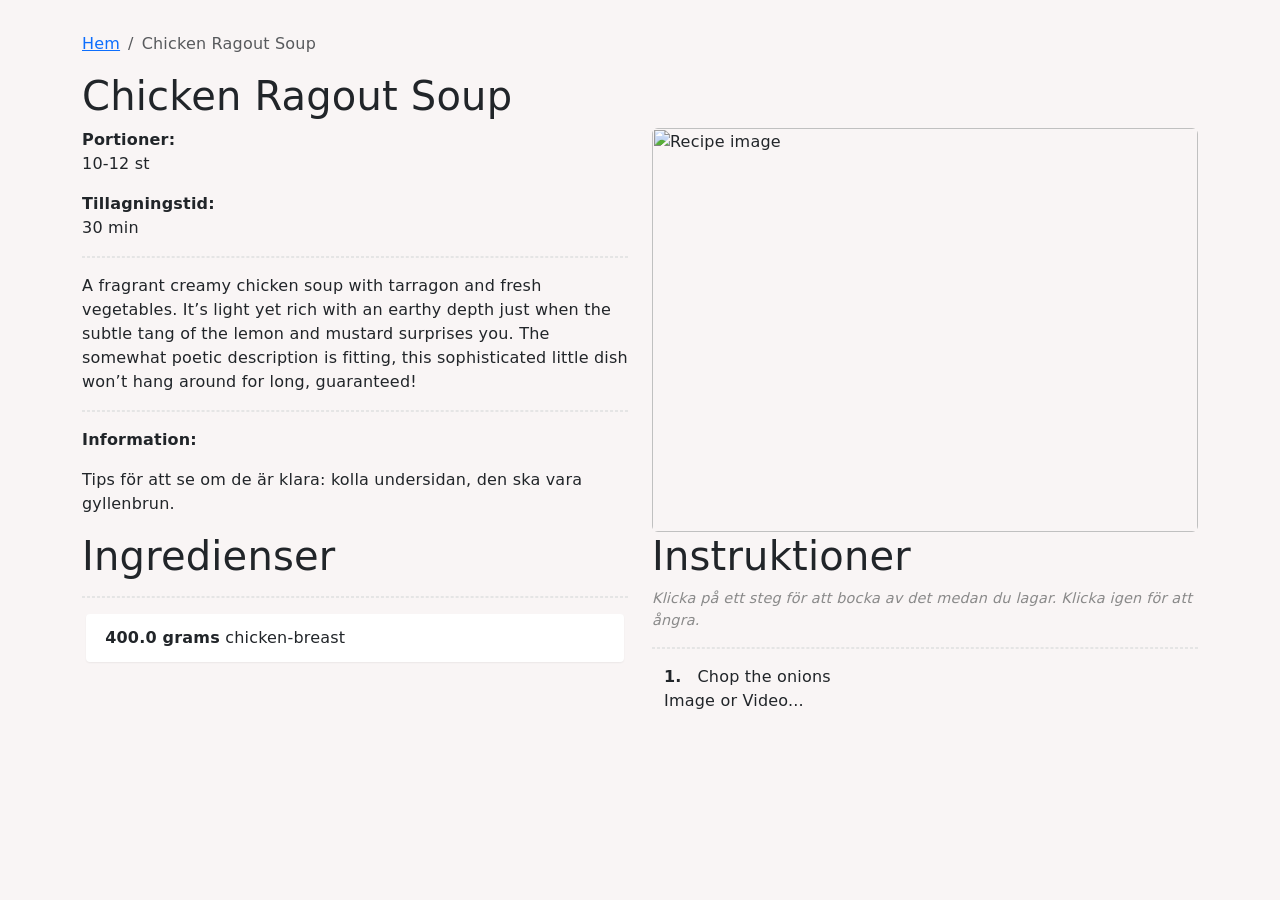
==== renderer/src/main/resources/recipe.html @ fabfb036 "Add cooking mode: check off steps and keep screen awake On a recipe page each instruction step is no" ====
<html lang="en">
<head>
    <meta charset="utf-8">
    <meta name="viewport" content="width=device-width, initial-scale=1">
    <link href="https://cdn.jsdelivr.net/npm/bootstrap@5.0.1/dist/css/bootstrap.min.css" rel="stylesheet">
    <link href="style.css" rel="stylesheet">
    <title th:text="${data.recipe.metadata.name}">Sample recipe</title>
</head>
<body>
    <div class="content">
        <div class="container">
            <div class="row">
                <div class="col">
                    <nav>
                        <ol class="breadcrumb">
                            <li class="breadcrumb-item">
                                <a href="index.html">Hem</a>
                            </li>
                            <li class="breadcrumb-item active" th:text="${data.recipe.metadata.name}">
                                Chicken Ragout Soup
                            </li>
                        </ol>
                    </nav>
                </div>
            </div>
            <div class="row">
                <div class="col">
                    <nav>
                        <div>
                            <h1 th:text="${data.recipe.metadata.name}">
                                Chicken Ragout Soup
                            </h1>
                        </div>
                    </nav>
                </div>
            </div>
            <div class="row">
                <div class="col">
                    <div th:if="${data.recipe.metadata.getServings()}">
                        <b>Portioner:</b> <p th:text="${data.recipe.metadata.getServings()}">10-12 st</p>
                    </div>
                    <div th:if="${data.recipe.metadata.getEstimatedPrepTime()}">
                        <b>Tillagningstid:</b> <p th:text="${data.recipe.metadata.getEstimatedPrepTime()}">30 min</p>
                    </div>
                    <div class="description-divider"></div>
                    <p th:text="${data.recipe.metadata.description}">
                        A fragrant creamy chicken soup with tarragon and fresh vegetables. It’s light yet rich with an earthy depth just when the subtle tang of the lemon and mustard surprises you. The somewhat poetic description is fitting, this sophisticated little dish won’t hang around for long, guaranteed!
                    </p>
                    <div th:if="${data.recipe.metadata.notes}">
                        <div class="description-divider"></div>
                        <p><b>Information:</b></p>
                        <p th:text="${data.recipe.metadata.notes}">
                            Tips för att se om de är klara: kolla undersidan, den ska vara gyllenbrun.
                        </p>
                    </div>
                </div>
                <div class="col">
                    <img class="recipe-header-img rounded mx-auto d-block" alt="Recipe image" th:src="@{${data.getPresentationImage()}}" src="https://i.imgur.com/8WGBArE.png">
                </div>
            </div>
            <div class="row">
                <div class="col">
                    <div>
                        <h1>Ingredienser</h1>
                        <div class="description-divider"></div>
                    </div>
                    <div>
                        <ul class="ingredients">
                            <li class="ingredient" th:each="ingredient : ${data.recipe.ingredients}">
                                <span class="quantity" th:text="${data.getIngredientListAmountAndUnit(ingredient)}">400.0 grams</span>
                                <span th:text="${ingredient.description}">chicken-breast</span>
                            </li>
                        </ul>
                    </div>
                </div>
                <div class="col">
                    <div>
                        <h1>Instruktioner</h1>
                        <p class="step-hint">Klicka på ett steg för att bocka av det medan du lagar. Klicka igen för att ångra.</p>
                        <div class="description-divider"></div>
                    </div>
                    <div class="actions" th:attr="data-recipe=${data.recipe.metadata.name}">
                        <div th:each="action : ${data.recipe.actions}" th:class="${data.getActionClass(action)}">
                            <div class="container">
                                <div class="row">
                                    <div class="col-11 instruction" th:if="${data.isNumberedAction(action)}">
                                        <b><span th:text="${data.nextActionCount()}">1.</span></b>&nbsp;&nbsp;&nbsp;<span th:utext="${data.getActionDescription(action)}">Chop the onions</span>
                                    </div>
                                    <div class="col-11" th:unless="${data.isNumberedAction(action)}">
                                        <span th:utext="${data.getActionDescription(action)}">Image or Video...</span>
                                    </div>
                                </div>
                            </div>
                        </div>
                    </div>
                </div>
            </div>
        </div>
    </div>
    <script th:inline="none">
        // Mark instruction steps as completed while cooking (persisted per recipe).
        (function () {
            var actionsEl = document.querySelector('.actions');
            if (!actionsEl) return;

            var recipeKey = 'recipe-progress:' + (actionsEl.getAttribute('data-recipe') || document.title);
            var steps = Array.prototype.slice.call(actionsEl.querySelectorAll('.action'));

            var completed;
            try {
                completed = JSON.parse(localStorage.getItem(recipeKey)) || [];
            } catch (e) {
                completed = [];
            }
            if (!Array.isArray(completed)) completed = [];

            function save() {
                try {
                    localStorage.setItem(recipeKey, JSON.stringify(completed));
                } catch (e) { /* storage unavailable, ignore */ }
            }

            function toggle(step, index) {
                var pos = completed.indexOf(index);
                if (pos === -1) {
                    step.classList.add('completed');
                    completed.push(index);
                } else {
                    step.classList.remove('completed');
                    completed.splice(pos, 1);
                }
                save();
            }

            steps.forEach(function (step, index) {
                if (completed.indexOf(index) !== -1) {
                    step.classList.add('completed');
                }
                step.setAttribute('role', 'button');
                step.setAttribute('tabindex', '0');
                step.addEventListener('click', function () {
                    toggle(step, index);
                });
                step.addEventListener('keydown', function (e) {
                    if (e.key === 'Enter' || e.key === ' ') {
                        e.preventDefault();
                        toggle(step, index);
                    }
                });
            });
        })();

        // Keep the screen awake while a recipe is open (best-effort).
        (function () {
            if (!('wakeLock' in navigator)) return;

            var wakeLock = null;

            function requestWakeLock() {
                navigator.wakeLock.request('screen').then(function (lock) {
                    wakeLock = lock;
                    wakeLock.addEventListener('release', function () {
                        wakeLock = null;
                    });
                }).catch(function () { /* denied or not allowed, ignore */ });
            }

            requestWakeLock();

            // The lock is released when the tab is hidden; re-acquire on return.
            document.addEventListener('visibilitychange', function () {
                if (wakeLock === null && document.visibilityState === 'visible') {
                    requestWakeLock();
                }
            });
        })();
    </script>
</body>
</html>
---- renderer/src/main/resources/style.css ----
body {
    background-color: #f9f5f5;
    letter-spacing: .0125rem;
}

.recipe-header-img {
    width: 100%;
}

.card {
    margin-bottom: 0.5em;
}

.card h1 {
    margin: 0.5em;
}

.content {
    margin: 2em;
}

.description-divider {
    border: 1px dashed #e5e5e5;
    margin-bottom: 1em;
    margin-top: 1em;
}

.recipe-image-small {
    width: 10em;
    margin-top: 1em;
    margin-bottom: 1em;
}

.action-image-small {
    width: 2em;
    margin-top: 1em;
    margin-bottom: 1em;
}

.ingredients {
    padding-left: 0;
}
.ingredient {
    background-clip: border-box;
    background-color: white;
    border-radius: 0.25rem;
    list-style: none;
    margin: 0.25em;
    padding: 0.75em;
    padding-left: 1.2em;
    box-shadow: 0 0.0625rem 0.125rem 0 rgb(0 0 0 / 6%);
}

.ingredient .quantity {
    font-weight: 600;
}

.instruction .quantity {
    font-weight: 600;
}

.instruction .temperature {
    font-weight: 600;
}

.instruction .time {
    font-weight: 600;
}

.instruction .ingredientName {
    font-weight: 600;
}

.actions {

}

.action {
    background-clip: border-box;
    background-color: white;
    border-radius: 0.25rem;
    list-style: none;
    margin: 0.25em 0.25em 1em;
    padding: 0.75em 0.75em 0.75em 1.2em;
    box-shadow: 0 0.0625rem 0.125rem 0 rgb(0 0 0 / 6%);
    font-size: 1.1em;
}

.empty_action {
    background-clip: border-box;
    border-radius: 0.25rem;
    list-style: none;
    margin: 0.25em 0.25em 1em;
    padding: 0.75em 0.75em 0.75em 1.2em;
    font-size: 1.1em;
}

.oven {
    background-color: #E9DFD2;
}

.step-hint {
    color: #8a8a8a;
    font-size: 0.9em;
    font-style: italic;
    margin-bottom: 0;
}

/* Instruction steps are clickable to mark them done while cooking. */
.action {
    cursor: pointer;
    user-select: none;
    transition: opacity 0.15s ease, background-color 0.15s ease;
}

.action:hover {
    background-color: #f3efef;
}

.action.completed {
    opacity: 0.4;
    text-decoration: line-through;
}

.action.completed:hover {
    opacity: 0.65;
}

@media (max-width: 640px) {
    .col {
        flex: none;
    }
}
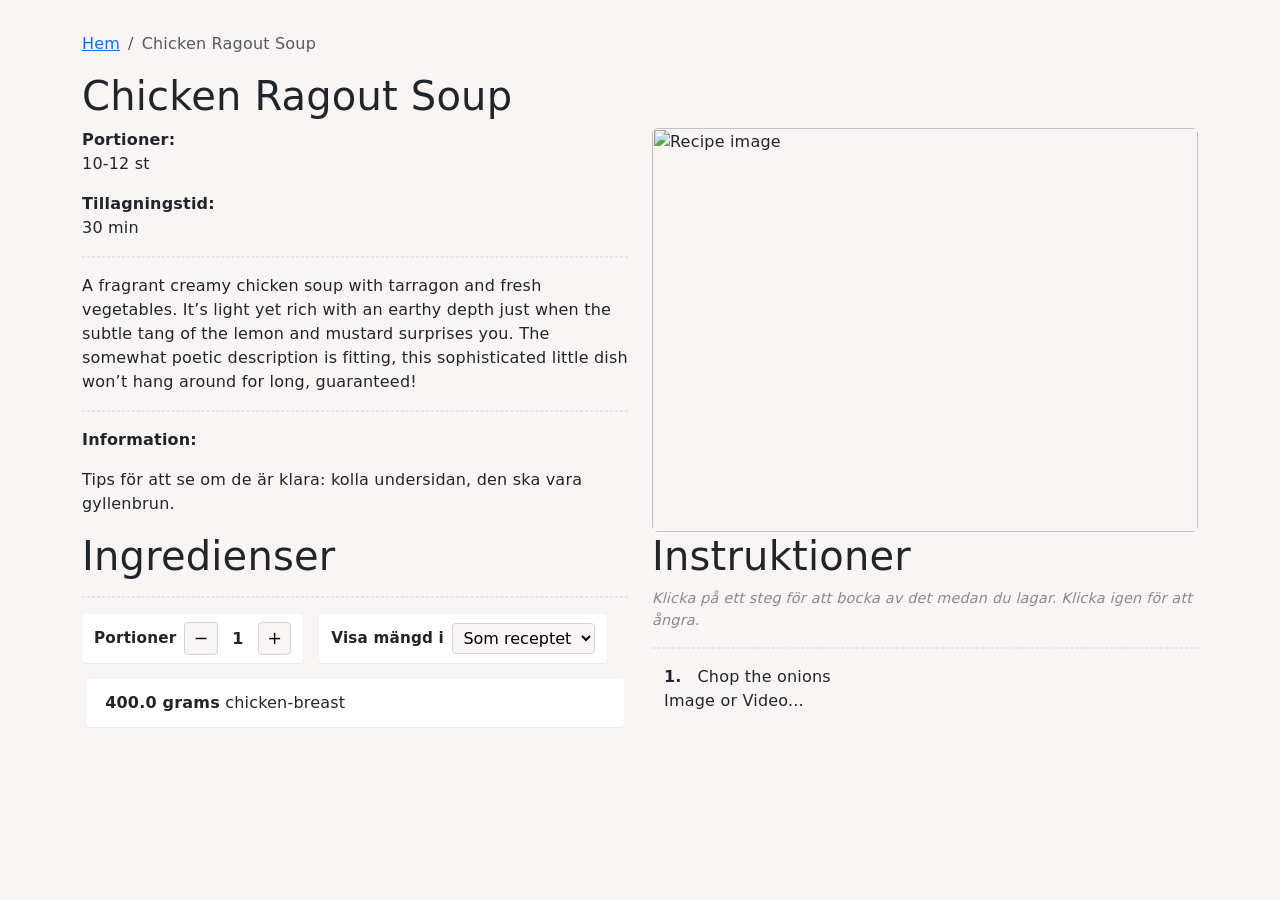
==== commit f605c6ba: "Add portion scaling and unit conversion to recipe pages Two client-side controls above the ingredien" ====
--- a/renderer/src/main/resources/recipe.html
+++ b/renderer/src/main/resources/recipe.html
@@ -64,9 +64,27 @@
                         <h1>Ingredienser</h1>
                         <div class="description-divider"></div>
                     </div>
+                    <div class="recipe-controls">
+                        <div class="control portions-control" th:if="${data.recipe.metadata.getServings()}"
+                             th:attr="data-servings=${data.recipe.metadata.getServings()}">
+                            <span class="control-label">Portioner</span>
+                            <button type="button" class="stepper-btn" data-step="-1" aria-label="Färre portioner">−</button>
+                            <span class="portions-value">1</span>
+                            <button type="button" class="stepper-btn" data-step="1" aria-label="Fler portioner">+</button>
+                        </div>
+                        <div class="control unit-control">
+                            <label class="control-label" for="unitSelect">Visa mängd i</label>
+                            <select id="unitSelect">
+                                <option value="original">Som receptet</option>
+                                <option value="gram">Gram (våg)</option>
+                                <option value="ml">Milliliter</option>
+                            </select>
+                        </div>
+                    </div>
                     <div>
                         <ul class="ingredients">
-                            <li class="ingredient" th:each="ingredient : ${data.recipe.ingredients}">
+                            <li class="ingredient" th:each="ingredient : ${data.recipe.ingredients}"
+                                th:attr="data-qty=${ingredient.quantity},data-unit=${ingredient.unit},data-desc=${ingredient.description}">
                                 <span class="quantity" th:text="${data.getIngredientListAmountAndUnit(ingredient)}">400.0 grams</span>
                                 <span th:text="${ingredient.description}">chicken-breast</span>
                             </li>
@@ -174,6 +192,150 @@
                 }
             });
         })();
+
+        // Scale portions and convert ingredient amounts between units (client-side).
+        (function () {
+            var list = document.querySelector('ul.ingredients');
+            if (!list) return;
+            var items = Array.prototype.slice.call(list.querySelectorAll('.ingredient'));
+            if (!items.length) return;
+
+            // Unit metadata mirroring the server-side Swedish translator.
+            // ml: volume per 1 unit; g: grams per 1 unit; one/many: singular/plural name.
+            var UNITS = {
+                TABLESPOON:  { ml: 15,   one: 'matsked',     many: 'matskedar' },
+                TEASPOON:    { ml: 5,    one: 'tesked',      many: 'teskedar' },
+                LITRE:       { ml: 1000, one: 'liter',       many: 'liter' },
+                MILLILITRE:  { ml: 1,    one: 'milliliter',  many: 'milliliter' },
+                DECILITRE:   { ml: 100,  one: 'deciliter',   many: 'deciliter' },
+                CENTILITRE:  { ml: 10,   one: 'centiliter',  many: 'centiliter' },
+                CUPS:        { ml: 250,  one: 'kopp',        many: 'koppar' },
+                PINCH:       { ml: 0.3,  one: 'kryddmått',   many: 'kryddmått' },
+                GRAM:        { g: 1,     one: 'gram',        many: 'gram' },
+                KILOGRAM:    { g: 1000,  one: 'kilogram',    many: 'kilogram' },
+                QUANTITY:    { one: 'st',     many: 'st' },
+                PIECE:       { one: 'bit',    many: 'bitar' },
+                CLOVE:       { one: 'klyfta', many: 'klyftor' },
+                CAN:         { one: 'burk',   many: 'burkar' },
+                JAR:         { one: 'burk',   many: 'burkar' },
+                PACKET:      { one: 'paket',  many: 'paket' },
+                DASH:        { one: 'nypa',   many: 'droppar' },
+                BOTTLE:      { one: 'flaska', many: 'flaskor' }
+            };
+
+            // Approximate weight of common (baking) ingredients, grams per decilitre.
+            var DENSITY = {
+                'florsocker': 60, 'strösocker': 85, 'farinsocker': 85, 'vaniljsocker': 85, 'socker': 85,
+                'vetemjöl': 60, 'rågmjöl': 55, 'dinkelmjöl': 55, 'mandelmjöl': 45, 'potatismjöl': 80,
+                'maizena': 60, 'mjöl': 60, 'havregryn': 35, 'kokosflingor': 35, 'kokos': 35,
+                'ströbröd': 45, 'kakao': 40, 'bakpulver': 90, 'salt': 120,
+                'smör': 90, 'margarin': 90, 'olja': 92, 'grädde': 100, 'mjölk': 103, 'filmjölk': 103,
+                'vatten': 100, 'vinäger': 100, 'honung': 140, 'sirap': 140, 'russin': 65, 'mandel': 60
+            };
+            // Longest keys first so "strösocker" wins over "socker".
+            var DENSITY_KEYS = Object.keys(DENSITY).sort(function (a, b) { return b.length - a.length; });
+
+            function densityFor(desc) {
+                var d = (desc || '').toLowerCase();
+                var found = null;
+                DENSITY_KEYS.some(function (k) {
+                    if (d.indexOf(k) !== -1) { found = DENSITY[k]; return true; }
+                    return false;
+                });
+                return found;
+            }
+
+            function fmt(n) {
+                var r = Math.round(n * 100) / 100;
+                if (r === 0) return '0';
+                if (Math.round(r) === r) return String(Math.round(r));
+                if (Math.round(r * 10) / 10 === r) return String(Math.round(r * 10) / 10);
+                return r.toFixed(2);
+            }
+
+            function name(unitKey, amount) {
+                var u = UNITS[unitKey];
+                if (!u) return '';
+                return (amount >= 2) ? u.many : u.one;
+            }
+
+            // Returns the display string for one ingredient given scale factor and target mode.
+            function render(qty, unitKey, desc, scale, mode) {
+                var amount = qty * scale;
+                var u = UNITS[unitKey] || {};
+
+                if (mode === 'gram') {
+                    if (u.g != null) return fmt(amount * u.g) + ' gram';
+                    if (u.ml != null) {
+                        var dens = densityFor(desc);
+                        if (dens != null) return fmt(amount * u.ml / 100 * dens) + ' gram';
+                    }
+                } else if (mode === 'ml') {
+                    if (u.ml != null) return fmt(amount * u.ml) + ' milliliter';
+                    if (u.g != null) {
+                        var dens2 = densityFor(desc);
+                        if (dens2 != null) return fmt(amount * u.g / dens2 * 100) + ' milliliter';
+                    }
+                }
+
+                // 'original', or a conversion that isn't possible for this ingredient.
+                if (amount === 0) return name(unitKey, amount);
+                return fmt(amount) + ' ' + name(unitKey, amount);
+            }
+
+            function apply() {
+                items.forEach(function (li) {
+                    var qty = parseFloat(li.getAttribute('data-qty'));
+                    var unitKey = li.getAttribute('data-unit');
+                    var desc = li.getAttribute('data-desc');
+                    var span = li.querySelector('.quantity');
+                    if (!span || isNaN(qty)) return;
+
+                    var text = render(qty, unitKey, desc, state.scale, state.mode);
+                    span.textContent = text;
+
+                    // Flag amounts that could not be converted to the chosen unit.
+                    var wanted = (state.mode !== 'original');
+                    var converted = wanted && (text.indexOf(state.mode === 'gram' ? 'gram' : 'milliliter') !== -1);
+                    li.classList.toggle('not-converted', wanted && !converted);
+                });
+            }
+
+            var state = { scale: 1, mode: 'original' };
+
+            // Portion stepper.
+            var portionsCtl = document.querySelector('.portions-control');
+            var baseServings = 1;
+            if (portionsCtl) {
+                var raw = portionsCtl.getAttribute('data-servings') || '';
+                var m = raw.match(/[0-9]+([.,][0-9]+)?/);
+                if (m) baseServings = parseFloat(m[0].replace(',', '.')) || 1;
+                var current = baseServings;
+                var valueEl = portionsCtl.querySelector('.portions-value');
+                valueEl.textContent = fmt(current);
+
+                portionsCtl.querySelectorAll('.stepper-btn').forEach(function (btn) {
+                    btn.addEventListener('click', function () {
+                        var delta = parseInt(btn.getAttribute('data-step'), 10);
+                        current = Math.max(1, current + delta);
+                        valueEl.textContent = fmt(current);
+                        state.scale = current / baseServings;
+                        apply();
+                    });
+                });
+            }
+
+            // Unit selector.
+            var unitSelect = document.getElementById('unitSelect');
+            if (unitSelect) {
+                unitSelect.addEventListener('change', function () {
+                    state.mode = unitSelect.value;
+                    apply();
+                });
+            }
+
+            apply();
+        })();
     </script>
 </body>
 </html>
--- a/renderer/src/main/resources/style.css
+++ b/renderer/src/main/resources/style.css
@@ -126,6 +126,63 @@
     opacity: 0.65;
 }
 
+/* Portion + unit controls above the ingredient list. */
+.recipe-controls {
+    display: flex;
+    flex-wrap: wrap;
+    gap: 1em;
+    margin-bottom: 1em;
+}
+
+.recipe-controls .control {
+    display: flex;
+    align-items: center;
+    gap: 0.5em;
+    background-color: white;
+    border-radius: 0.25rem;
+    padding: 0.5em 0.75em;
+    box-shadow: 0 0.0625rem 0.125rem 0 rgb(0 0 0 / 6%);
+}
+
+.recipe-controls .control-label {
+    font-weight: 600;
+    font-size: 0.95em;
+}
+
+.stepper-btn {
+    border: 1px solid #d9d2d2;
+    background-color: #f9f5f5;
+    border-radius: 0.25rem;
+    width: 1.9em;
+    height: 1.9em;
+    line-height: 1;
+    font-size: 1.1em;
+    cursor: pointer;
+}
+
+.stepper-btn:hover {
+    background-color: #efe7e7;
+}
+
+.portions-value {
+    min-width: 1.5em;
+    text-align: center;
+    font-weight: 600;
+}
+
+.unit-control select {
+    border: 1px solid #d9d2d2;
+    border-radius: 0.25rem;
+    padding: 0.25em 0.4em;
+    background-color: #f9f5f5;
+    cursor: pointer;
+}
+
+/* Ingredient whose amount can't be expressed in the chosen unit. */
+.ingredient.not-converted {
+    opacity: 0.6;
+}
+
 @media (max-width: 640px) {
     .col {
         flex: none;
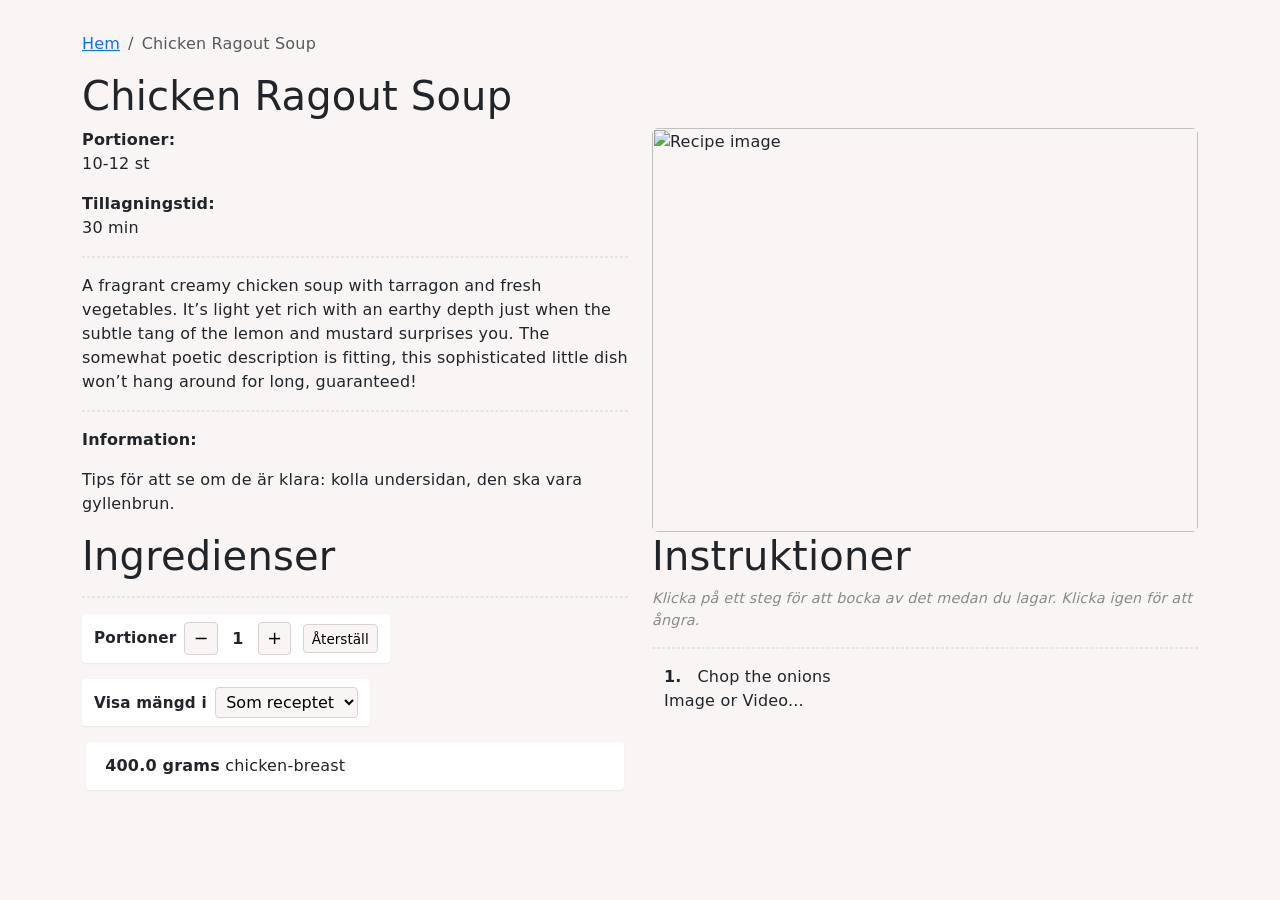
==== commit d56b6211: "Add reset button to portion control Resets the portion count (and all scaled amounts) back to the re" ====
--- a/renderer/src/main/resources/recipe.html
+++ b/renderer/src/main/resources/recipe.html
@@ -71,6 +71,7 @@
                             <button type="button" class="stepper-btn" data-step="-1" aria-label="Färre portioner">−</button>
                             <span class="portions-value">1</span>
                             <button type="button" class="stepper-btn" data-step="1" aria-label="Fler portioner">+</button>
+                            <button type="button" class="reset-btn" data-reset aria-label="Återställ portioner">Återställ</button>
                         </div>
                         <div class="control unit-control">
                             <label class="control-label" for="unitSelect">Visa mängd i</label>
@@ -314,15 +315,25 @@
                 var valueEl = portionsCtl.querySelector('.portions-value');
                 valueEl.textContent = fmt(current);
 
+                function setPortions(value) {
+                    current = Math.max(1, value);
+                    valueEl.textContent = fmt(current);
+                    state.scale = current / baseServings;
+                    apply();
+                }
+
                 portionsCtl.querySelectorAll('.stepper-btn').forEach(function (btn) {
                     btn.addEventListener('click', function () {
-                        var delta = parseInt(btn.getAttribute('data-step'), 10);
-                        current = Math.max(1, current + delta);
-                        valueEl.textContent = fmt(current);
-                        state.scale = current / baseServings;
-                        apply();
+                        setPortions(current + parseInt(btn.getAttribute('data-step'), 10));
                     });
                 });
+
+                var resetBtn = portionsCtl.querySelector('.reset-btn');
+                if (resetBtn) {
+                    resetBtn.addEventListener('click', function () {
+                        setPortions(baseServings);
+                    });
+                }
             }
 
             // Unit selector.
--- a/renderer/src/main/resources/style.css
+++ b/renderer/src/main/resources/style.css
@@ -170,6 +170,20 @@
     font-weight: 600;
 }
 
+.reset-btn {
+    border: 1px solid #d9d2d2;
+    background-color: #f9f5f5;
+    border-radius: 0.25rem;
+    padding: 0.25em 0.6em;
+    margin-left: 0.25em;
+    font-size: 0.85em;
+    cursor: pointer;
+}
+
+.reset-btn:hover {
+    background-color: #efe7e7;
+}
+
 .unit-control select {
     border: 1px solid #d9d2d2;
     border-radius: 0.25rem;
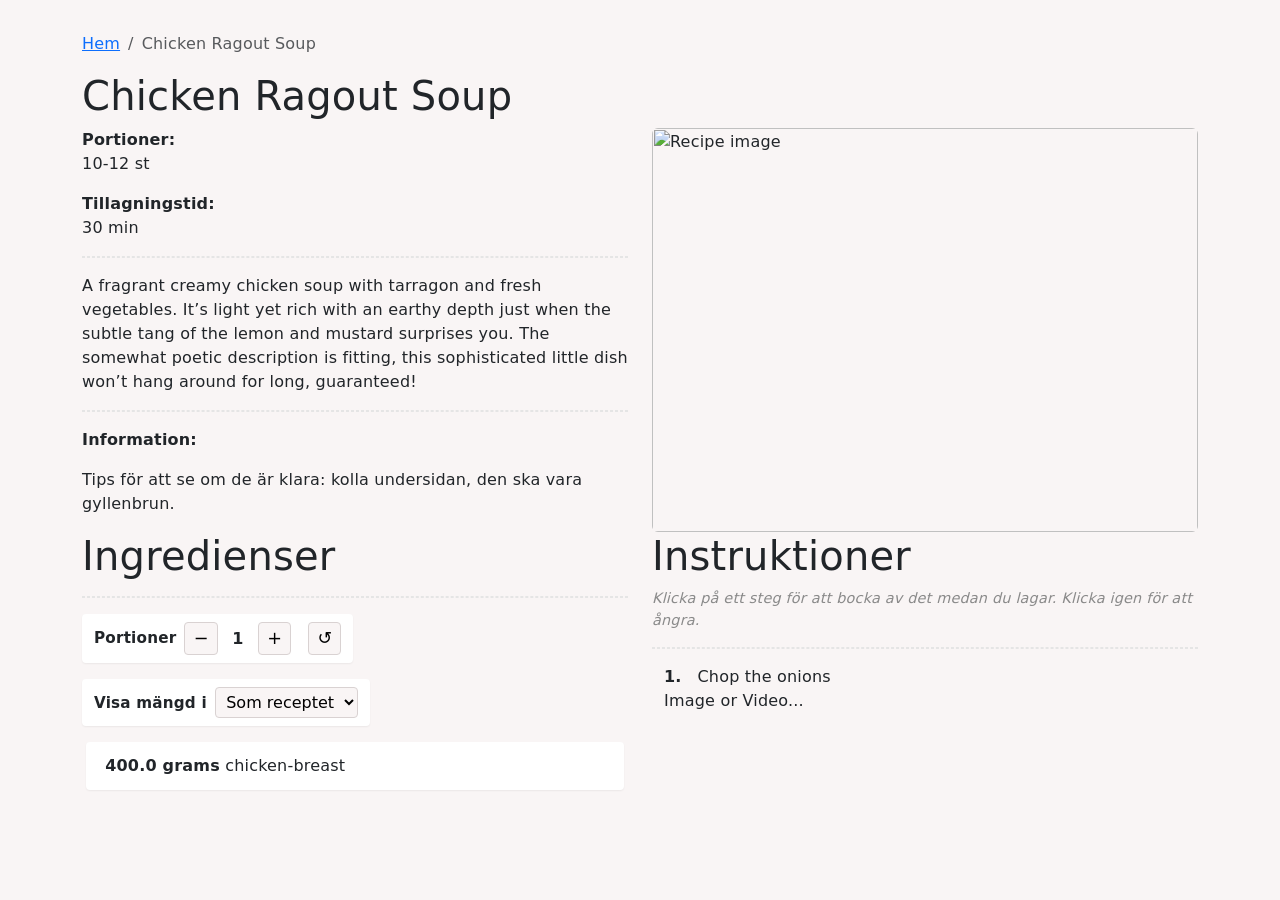
==== commit bed9707c: "Use an icon for the portion reset button Replace the "Återställ" text with a ↺ glyph; keep the acces" ====
--- a/renderer/src/main/resources/recipe.html
+++ b/renderer/src/main/resources/recipe.html
@@ -71,7 +71,7 @@
                             <button type="button" class="stepper-btn" data-step="-1" aria-label="Färre portioner">−</button>
                             <span class="portions-value">1</span>
                             <button type="button" class="stepper-btn" data-step="1" aria-label="Fler portioner">+</button>
-                            <button type="button" class="reset-btn" data-reset aria-label="Återställ portioner">Återställ</button>
+                            <button type="button" class="reset-btn" data-reset aria-label="Återställ portioner" title="Återställ portioner">↺</button>
                         </div>
                         <div class="control unit-control">
                             <label class="control-label" for="unitSelect">Visa mängd i</label>
--- a/renderer/src/main/resources/style.css
+++ b/renderer/src/main/resources/style.css
@@ -174,9 +174,11 @@
     border: 1px solid #d9d2d2;
     background-color: #f9f5f5;
     border-radius: 0.25rem;
-    padding: 0.25em 0.6em;
-    margin-left: 0.25em;
-    font-size: 0.85em;
+    width: 1.9em;
+    height: 1.9em;
+    margin-left: 0.5em;
+    line-height: 1;
+    font-size: 1.1em;
     cursor: pointer;
 }
 
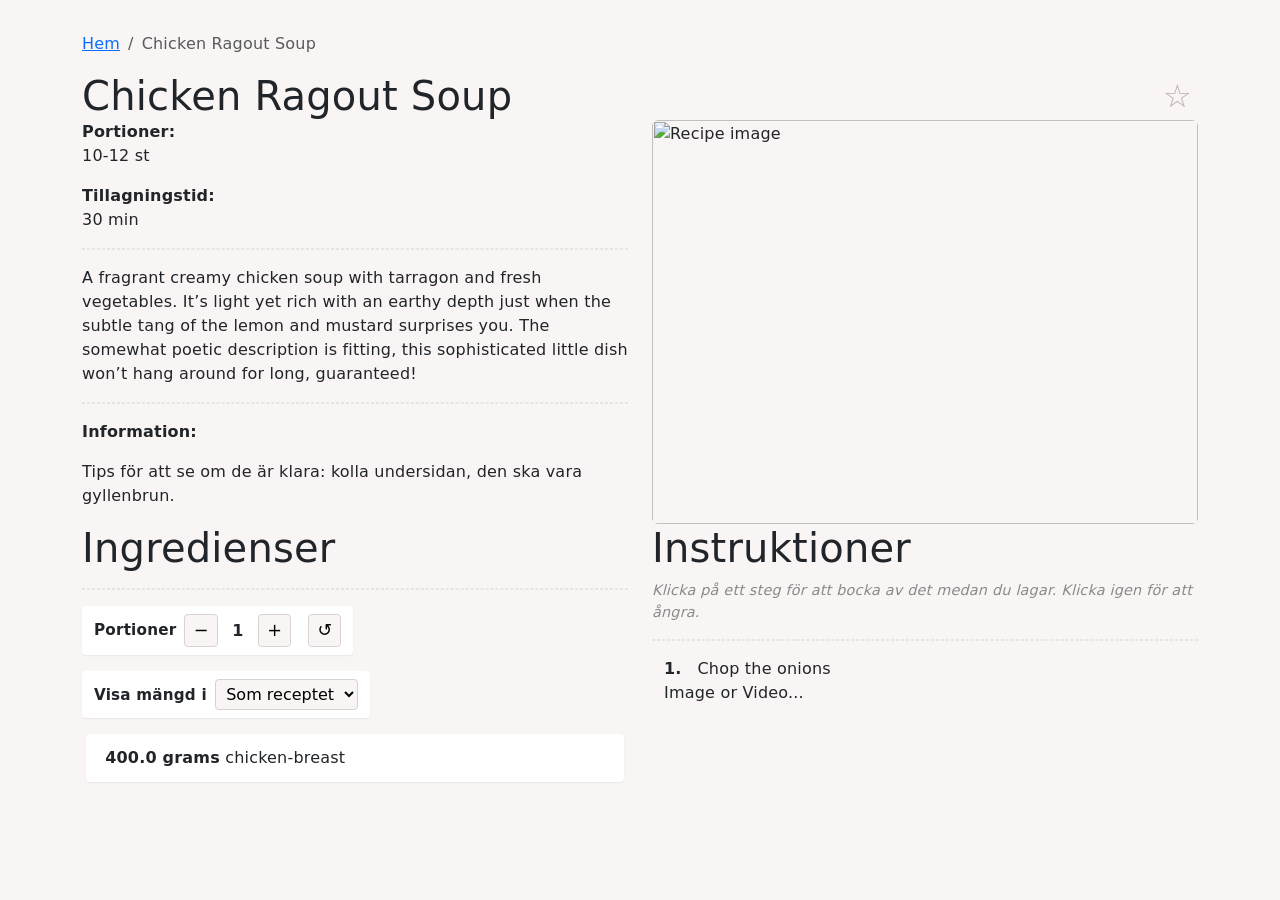
==== commit 5bc586c6: "Add favorite recipes stored in local storage Recipes can now be starred, both from the front page (c" ====
--- a/renderer/src/main/resources/recipe.html
+++ b/renderer/src/main/resources/recipe.html
@@ -4,6 +4,14 @@
     <meta name="viewport" content="width=device-width, initial-scale=1">
     <link href="https://cdn.jsdelivr.net/npm/bootstrap@5.0.1/dist/css/bootstrap.min.css" rel="stylesheet">
     <link href="style.css" rel="stylesheet">
+    <link rel="manifest" href="manifest.webmanifest">
+    <link rel="icon" href="favicon.png" sizes="32x32">
+    <link rel="apple-touch-icon" href="apple-touch-icon.png">
+    <meta name="theme-color" content="#a6472f">
+    <meta name="apple-mobile-web-app-capable" content="yes">
+    <meta name="mobile-web-app-capable" content="yes">
+    <meta name="apple-mobile-web-app-status-bar-style" content="default">
+    <meta name="apple-mobile-web-app-title" content="Recept">
     <title th:text="${data.recipe.metadata.name}">Sample recipe</title>
 </head>
 <body>
@@ -26,10 +34,12 @@
             <div class="row">
                 <div class="col">
                     <nav>
-                        <div>
+                        <div class="recipe-title-row">
                             <h1 th:text="${data.recipe.metadata.name}">
                                 Chicken Ragout Soup
                             </h1>
+                            <button type="button" class="favorite-btn favorite-btn-lg" id="favoriteToggle"
+                                    aria-pressed="false" aria-label="Spara som favorit" title="Spara som favorit">☆</button>
                         </div>
                     </nav>
                 </div>
@@ -167,6 +177,58 @@
                     }
                 });
             });
+        })();
+
+        // Star this recipe as a favorite. The url list is shared with the front
+        // page, which reads the same localStorage key to filter and sort.
+        (function () {
+            var button = document.getElementById('favoriteToggle');
+            if (!button) return;
+
+            var key = 'recipeFavorites';
+            var url;
+            try {
+                url = decodeURIComponent(location.pathname.split('/').pop() || '');
+            } catch (e) {
+                url = location.pathname.split('/').pop() || '';
+            }
+            if (!url) {
+                button.style.display = 'none';
+                return;
+            }
+
+            var favorites;
+            try {
+                favorites = JSON.parse(localStorage.getItem(key)) || [];
+            } catch (e) {
+                favorites = [];
+            }
+            if (!Array.isArray(favorites)) favorites = [];
+
+            function paint() {
+                var isFavorite = favorites.indexOf(url) !== -1;
+                var label = isFavorite ? 'Ta bort från favoriter' : 'Spara som favorit';
+                button.textContent = isFavorite ? '★' : '☆';
+                button.classList.toggle('active', isFavorite);
+                button.setAttribute('aria-pressed', isFavorite ? 'true' : 'false');
+                button.setAttribute('aria-label', label);
+                button.setAttribute('title', label);
+            }
+
+            button.addEventListener('click', function () {
+                var pos = favorites.indexOf(url);
+                if (pos === -1) {
+                    favorites.push(url);
+                } else {
+                    favorites.splice(pos, 1);
+                }
+                try {
+                    localStorage.setItem(key, JSON.stringify(favorites));
+                } catch (e) { /* storage unavailable, ignore */ }
+                paint();
+            });
+
+            paint();
         })();
 
         // Keep the screen awake while a recipe is open (best-effort).
@@ -348,5 +410,6 @@
             apply();
         })();
     </script>
+    <script src="pwa.js"></script>
 </body>
 </html>
--- a/renderer/src/main/resources/style.css
+++ b/renderer/src/main/resources/style.css
@@ -199,6 +199,104 @@
     opacity: 0.6;
 }
 
+/* Compact list view on the front page. */
+.recipe-list {
+    margin-bottom: 1em;
+}
+
+.recipe-list-item {
+    display: flex;
+    align-items: center;
+    gap: 0.75em;
+}
+
+.recipe-list-item:hover {
+    background-color: #f3efef;
+}
+
+.recipe-list-link {
+    display: flex;
+    align-items: center;
+    gap: 0.75em;
+    flex: 1 1 auto;
+    min-width: 0;
+    color: inherit;
+    text-decoration: none;
+}
+
+.recipe-list-thumb {
+    width: 3em;
+    height: 3em;
+    object-fit: cover;
+    border-radius: 0.25rem;
+    flex: 0 0 auto;
+}
+
+.recipe-list-name {
+    font-weight: 600;
+    flex: 1 1 auto;
+    min-width: 0;
+    overflow: hidden;
+    text-overflow: ellipsis;
+    white-space: nowrap;
+}
+
+.recipe-list-meta {
+    color: #8a8a8a;
+    font-size: 0.9em;
+    flex: 0 0 auto;
+    white-space: nowrap;
+}
+
+/* Favorite stars, on the front page and on the recipe pages. */
+.favorite-btn {
+    border: none;
+    background: none;
+    padding: 0 0.2em;
+    line-height: 1;
+    font-size: 1.5em;
+    color: #b9b1b1;
+    cursor: pointer;
+    flex: 0 0 auto;
+    transition: color 0.15s ease, transform 0.15s ease;
+}
+
+.favorite-btn:hover {
+    color: #e0a800;
+    transform: scale(1.1);
+}
+
+.favorite-btn.active {
+    color: #f0ad00;
+}
+
+.favorite-btn-lg {
+    font-size: 2em;
+}
+
+.card-title-row,
+.recipe-title-row {
+    display: flex;
+    align-items: center;
+    justify-content: space-between;
+    gap: 0.5em;
+}
+
+.card-title-row .card-title,
+.recipe-title-row h1 {
+    margin-bottom: 0;
+}
+
+/* Keeps the spacing the card title had before the star sat next to it. */
+.card-title-row {
+    margin-bottom: 0.5rem;
+}
+
+.favorites-empty {
+    color: #8a8a8a;
+    font-style: italic;
+}
+
 @media (max-width: 640px) {
     .col {
         flex: none;
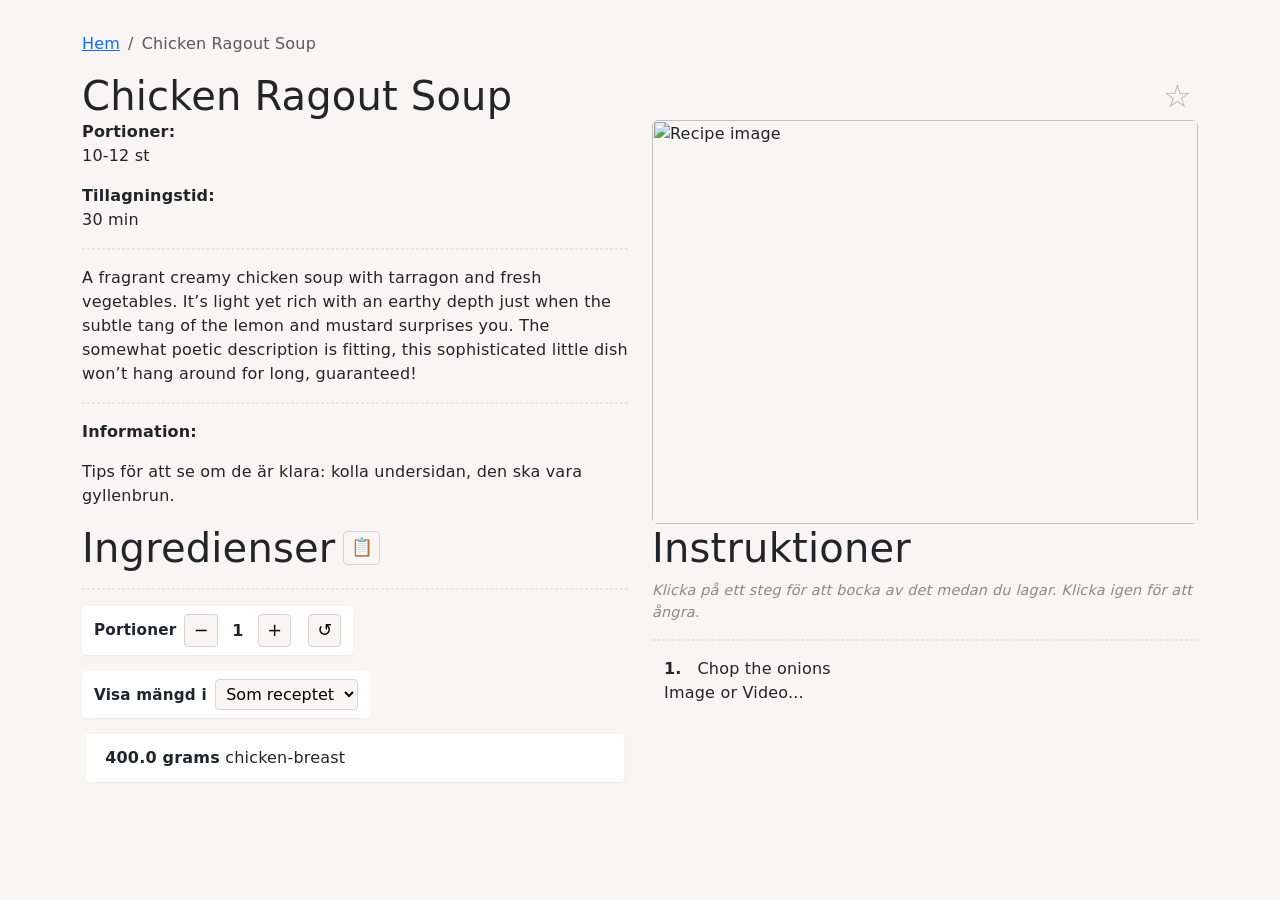
==== commit 12bf2791: "Add a copy button for the ingredient list Copies the ingredients as plain text, one per line, for pa" ====
--- a/renderer/src/main/resources/recipe.html
+++ b/renderer/src/main/resources/recipe.html
@@ -71,7 +71,12 @@
             <div class="row">
                 <div class="col">
                     <div>
-                        <h1>Ingredienser</h1>
+                        <div class="section-title-row">
+                            <h1>Ingredienser</h1>
+                            <button type="button" class="icon-btn" id="copyIngredients"
+                                    aria-label="Kopiera ingredienslistan" title="Kopiera ingredienslistan">📋</button>
+                            <span class="visually-hidden" role="status" id="copyIngredientsStatus"></span>
+                        </div>
                         <div class="description-divider"></div>
                     </div>
                     <div class="recipe-controls">
@@ -228,7 +233,127 @@
                 paint();
             });
 
+            // This page can come back from the browser's back/forward cache, or the star
+            // may have been toggled in another tab, so re-read the list before painting.
+            function reload() {
+                try {
+                    favorites = JSON.parse(localStorage.getItem(key)) || [];
+                } catch (e) {
+                    favorites = [];
+                }
+                if (!Array.isArray(favorites)) favorites = [];
+                paint();
+            }
+
+            window.addEventListener('pageshow', function (event) {
+                if (event.persisted) reload();
+            });
+
+            window.addEventListener('storage', function (event) {
+                if (event.key === key) reload();
+            });
+
             paint();
+        })();
+
+        // Copy the ingredient list as plain text, one ingredient per line. The text is
+        // read from the list as rendered, so it follows the portion and unit controls.
+        (function () {
+            var button = document.getElementById('copyIngredients');
+            var status = document.getElementById('copyIngredientsStatus');
+            var list = document.querySelector('ul.ingredients');
+            if (!button || !list) return;
+
+            var LABEL = 'Kopiera ingredienslistan';
+            var resetTimer = null;
+
+            function ingredientText() {
+                var items = Array.prototype.slice.call(list.querySelectorAll('.ingredient'));
+                return items.map(function (item) {
+                    // The amount and the description are separate elements, so the raw
+                    // text carries the newline and indentation between them.
+                    return item.textContent.replace(/\s+/g, ' ').trim();
+                }).filter(function (line) {
+                    return line.length > 0;
+                }).join('\n');
+            }
+
+            // Older browsers have no clipboard API at all. Selecting a throwaway textarea
+            // replaces whatever the user had selected and moves focus, so both are put
+            // back afterwards - otherwise the next Tab would restart at the top of the page.
+            function copyByTextarea(text) {
+                var selection = document.getSelection();
+                var previousRange = (selection && selection.rangeCount > 0) ? selection.getRangeAt(0) : null;
+                var previousFocus = document.activeElement;
+
+                var area = document.createElement('textarea');
+                area.value = text;
+                area.setAttribute('readonly', '');
+                area.style.position = 'fixed';
+                area.style.top = '0';
+                area.style.opacity = '0';
+                document.body.appendChild(area);
+                area.select();
+                area.setSelectionRange(0, text.length);
+
+                var copied = false;
+                try {
+                    copied = document.execCommand('copy');
+                } catch (e) {
+                    copied = false;
+                }
+
+                document.body.removeChild(area);
+
+                if (selection) {
+                    selection.removeAllRanges();
+                    if (previousRange) selection.addRange(previousRange);
+                }
+                if (previousFocus && previousFocus.focus) previousFocus.focus();
+
+                return copied;
+            }
+
+            function feedback(copied) {
+                var message = copied ? 'Ingredienslistan kopierad' : 'Kunde inte kopiera';
+                button.textContent = copied ? '\u2714' : '\u2715';
+                button.classList.toggle('copied', copied);
+                button.setAttribute('title', message);
+                button.setAttribute('aria-label', message);
+                if (status) status.textContent = message;
+
+                clearTimeout(resetTimer);
+                resetTimer = setTimeout(function () {
+                    button.textContent = '\uD83D\uDCCB';
+                    button.classList.remove('copied');
+                    button.setAttribute('title', LABEL);
+                    button.setAttribute('aria-label', LABEL);
+                    if (status) status.textContent = '';
+                }, 1500);
+            }
+
+            button.addEventListener('click', function () {
+                var text = ingredientText();
+
+                if (!text) {
+                    feedback(false);
+                    return;
+                }
+
+                if (navigator.clipboard && navigator.clipboard.writeText) {
+                    navigator.clipboard.writeText(text).then(function () {
+                        feedback(true);
+                    }, function () {
+                        // Best effort only: some browsers refuse execCommand this late,
+                        // outside the click that started the copy. When it does not take,
+                        // feedback() says so rather than claiming a copy that never happened.
+                        feedback(copyByTextarea(text));
+                    });
+                    return;
+                }
+
+                feedback(copyByTextarea(text));
+            });
         })();
 
         // Keep the screen awake while a recipe is open (best-effort).
--- a/renderer/src/main/resources/style.css
+++ b/renderer/src/main/resources/style.css
@@ -246,6 +246,38 @@
     font-size: 0.9em;
     flex: 0 0 auto;
     white-space: nowrap;
+}
+
+/* Icon button next to a section heading, styled like the recipe controls. */
+.section-title-row {
+    display: flex;
+    align-items: center;
+    gap: 0.5em;
+}
+
+.section-title-row h1 {
+    margin-bottom: 0;
+}
+
+.icon-btn {
+    border: 1px solid #d9d2d2;
+    background-color: #f9f5f5;
+    border-radius: 0.25rem;
+    min-width: 1.9em;
+    height: 1.9em;
+    padding: 0 0.35em;
+    line-height: 1;
+    font-size: 1.1em;
+    cursor: pointer;
+}
+
+.icon-btn:hover {
+    background-color: #efe7e7;
+}
+
+.icon-btn.copied {
+    border-color: #7ea87e;
+    color: #3f7d3f;
 }
 
 /* Favorite stars, on the front page and on the recipe pages. */
